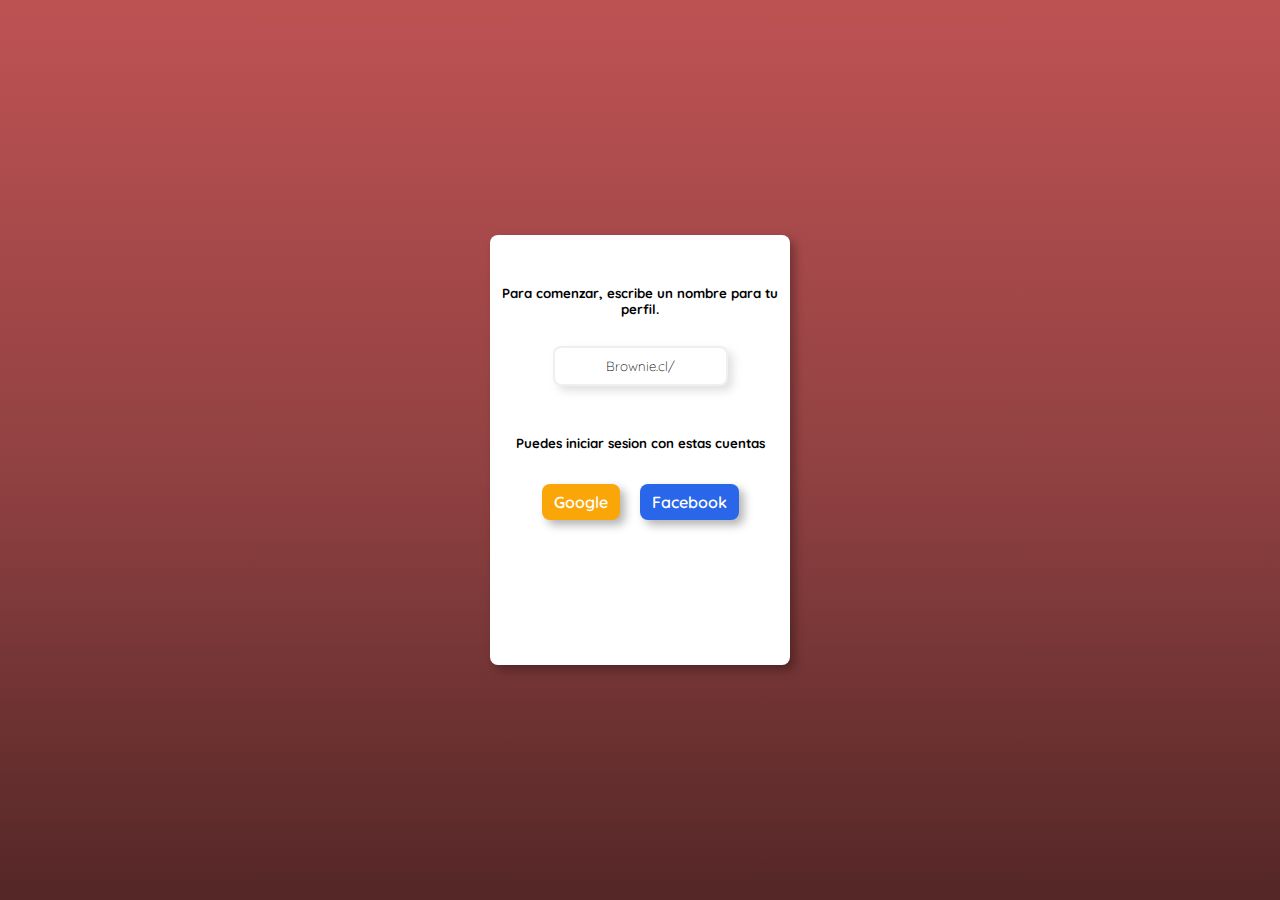
==== crearperfil.html @ 1ac6d4af "primer commit" ====
<html lang="es">

<head>
    <meta charset="UTF-8">
    <meta http-equiv="X-UA-Compatible" content="IE=edge">
    <meta name="viewport" content="width=device-width, initial-scale=1.0">
    <title>Document</title>
    <link rel="preconnect" href="https://fonts.gstatic.com">
    <link href="https://fonts.googleapis.com/css2?family=Quicksand:wght@400;600&display=swap" rel="stylesheet">
    <link rel="stylesheet" href="css/style.css">
</head>

<body class="flex-center">
    <div class="card  sd   h-430 w-300 ">
        <div class="container  " style="text-align: center; margin-top: 50px;">
            <h5>Para comenzar, escribe un nombre para tu perfil.</h5>

            <input value="Brownie.cl/" type="text">
            <br><br>
            <h5>Puedes iniciar sesion con estas cuentas</h5>
        </div>


        <div class="container flex-center ">
            <button class=" sd " style="border: 0px; background-color:rgb(250, 166, 9);">Google</button>
            <button class="sd " style="border: 0px; background-color:rgb(41, 102, 233);">Facebook</button>

        </div>
    </div>

</body>

</html>
---- css/style.css ----
/* Este css esta siendo creado con la intencion de poder seruna estructura
 generica para la creacion del citio provisioriamente llamado "Brownie.cl" */
    
    @import url('https://fonts.googleapis.com/css2?family=Quicksand:wght@400;600&display=swap');
    /* Flex */
    
    .flex-center {
        display: flex;
        justify-content: center;
        align-items: center;
    }
    
    .flex-foot {
        display: flex;
        justify-content: space-between;
    }
    /* Etiquetas */
    
    input {
        border: 2px solid rgb(240, 238, 238);
        border-radius: 8px;
        margin: 7px;
        box-shadow: 5px 5px 8px rgba(211, 211, 211, 0.692);
        font-family: 'Quicksand', sans-serif;
        font-weight: 300;
        outline: none;
        width: 175px;
        height: 40px;
        text-align: center;
    }
    
    a {
        padding: 10px;
        font-size: small;
    }
    
    a:link,
    a:visited {
        text-decoration: none;
        color: black;
    }
    
    a:hover {
        color: lightcoral;
    }
    
    button:active {
        background-color: lightcoral;
    }
    
    button:hover {
        background-color: rgb(180, 75, 75);
    }
    
    button {
        border: 1px solid #3837374d;
        border-radius: 8px;
        padding: 8px;
        padding-left: 12px;
        padding-right: 12px;
        margin: 10px;
        font-size: medium;
        font-family: 'Quicksand', sans-serif;
        font-weight: 600;
        outline: none;
        background-color: rgb(160, 57, 57);
        color: white;
    }
    
    body {
        font-family: 'Quicksand', sans-serif;
        font-size: medium;
        font-weight: 600;
        background: rgb(85, 39, 39);
        background: linear-gradient(0deg, rgba(85, 39, 39, 1) 1%, rgba(145, 65, 66, 1) 48%, rgba(190, 82, 83, 1) 100%);
    }
    /* CONTENEDORES */
    
    .card {
        background-color: white;
        border-radius: 8px;
        width: min-content;
    }
    /* clases de tamaño y espaciado*/
    
    .p-card {
        padding-top: 50px;
        padding-left: 50px;
        padding-right: 50px;
    }
    
    .p-b {
        50px
    }
    
    .h-100 {
        height: 100%;
    }
    
    .h-430 {
        height: 430px;
    }
    
    .w-300 {
        width: 300px;
    }
    
    .sd {
        box-shadow: 5px 5px 10px rgba(0, 0, 0, 0.301);
    }
    
    .border {
        border: 1px solid red;
    }
    
    .logo {
        padding-left: 20px;
        padding-right: 20px;
        text-align: center;
    }
    
    .session-in {
        text-align: center;
    }
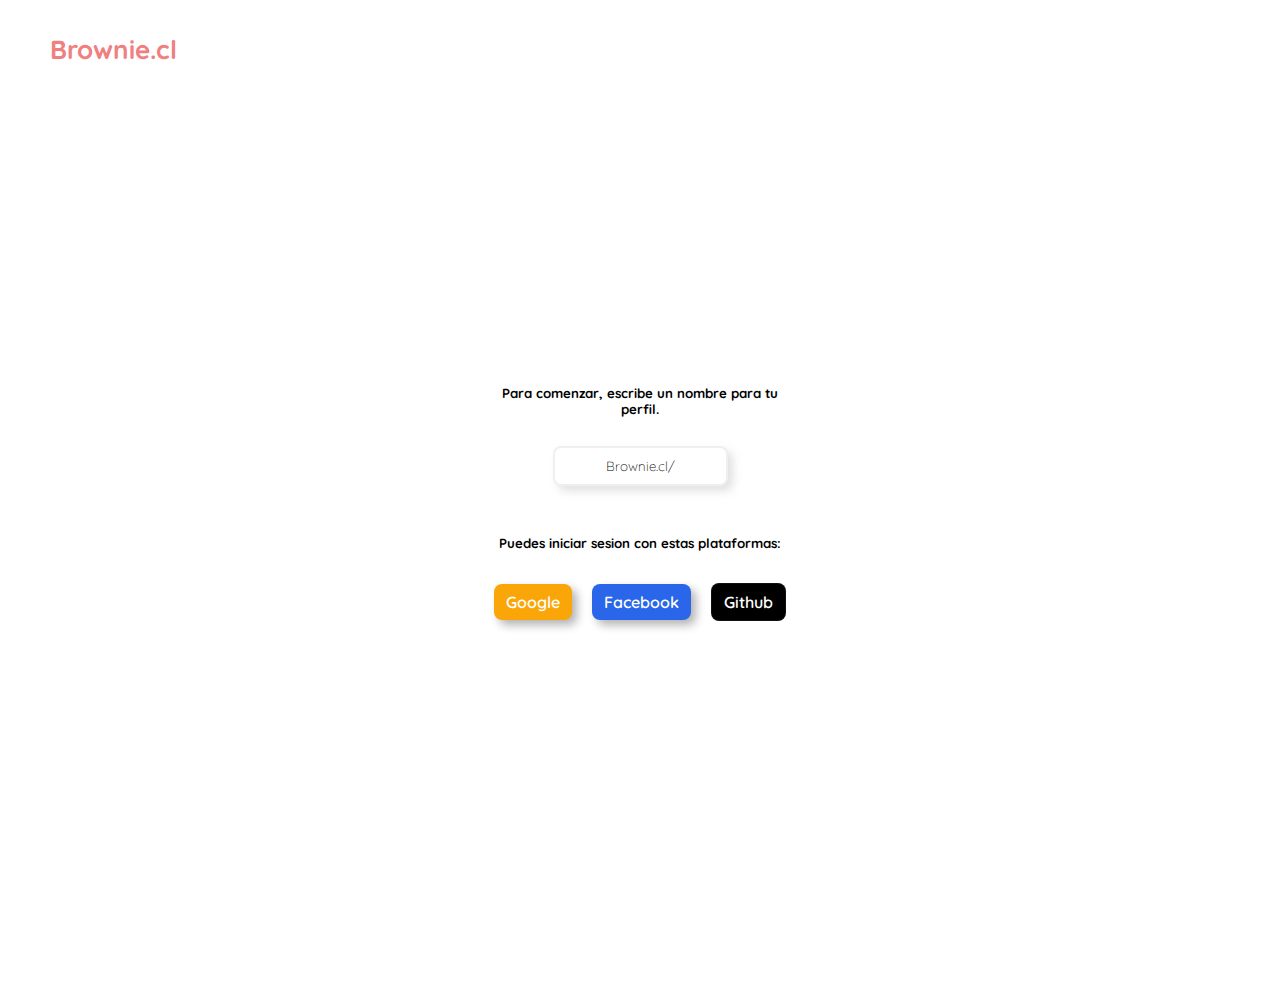
==== commit 93d758d1: "" ====
--- a/crearperfil.html
+++ b/crearperfil.html
@@ -10,22 +10,31 @@
     <link rel="stylesheet" href="css/style.css">
 </head>
 
-<body class="flex-center">
-    <div class="card  sd   h-430 w-300 ">
-        <div class="container  " style="text-align: center; margin-top: 50px;">
-            <h5>Para comenzar, escribe un nombre para tu perfil.</h5>
+<body style="margin:0px;">
+    <a href="index.html">
+        <h1 style="margin-left: 50px;">Brownie.cl</h1>
+    </a>
+    <div class="h-100 rder flex-center">
+        <div class="card   h-430 w-300 ">
+            <div class="container  " style="text-align: center; margin-top: 50px;">
+                <h5>Para comenzar, escribe un nombre para tu perfil.</h5>
 
-            <input value="Brownie.cl/" type="text">
-            <br><br>
-            <h5>Puedes iniciar sesion con estas cuentas</h5>
+                <input value="Brownie.cl/" type="text">
+                <br><br>
+                <h5>Puedes iniciar sesion con estas plataformas:</h5>
+            </div>
+
+
+            <div class="container flex-center ">
+                <button class=" sd " style="border: 0px; background-color:rgb(250, 166, 9);">Google</button>
+                <button class="sd " style="border: 0px; background-color:rgb(41, 102, 233);">Facebook</button>
+                <br> <button style="background-color: black;">Github</button>
+
+
+            </div>
+
         </div>
 
-
-        <div class="container flex-center ">
-            <button class=" sd " style="border: 0px; background-color:rgb(250, 166, 9);">Google</button>
-            <button class="sd " style="border: 0px; background-color:rgb(41, 102, 233);">Facebook</button>
-
-        </div>
     </div>
 
 </body>
--- a/css/style.css
+++ b/css/style.css
@@ -71,8 +71,6 @@
         font-family: 'Quicksand', sans-serif;
         font-size: medium;
         font-weight: 600;
-        background: rgb(85, 39, 39);
-        background: linear-gradient(0deg, rgba(85, 39, 39, 1) 1%, rgba(145, 65, 66, 1) 48%, rgba(190, 82, 83, 1) 100%);
     }
     /* CONTENEDORES */
     
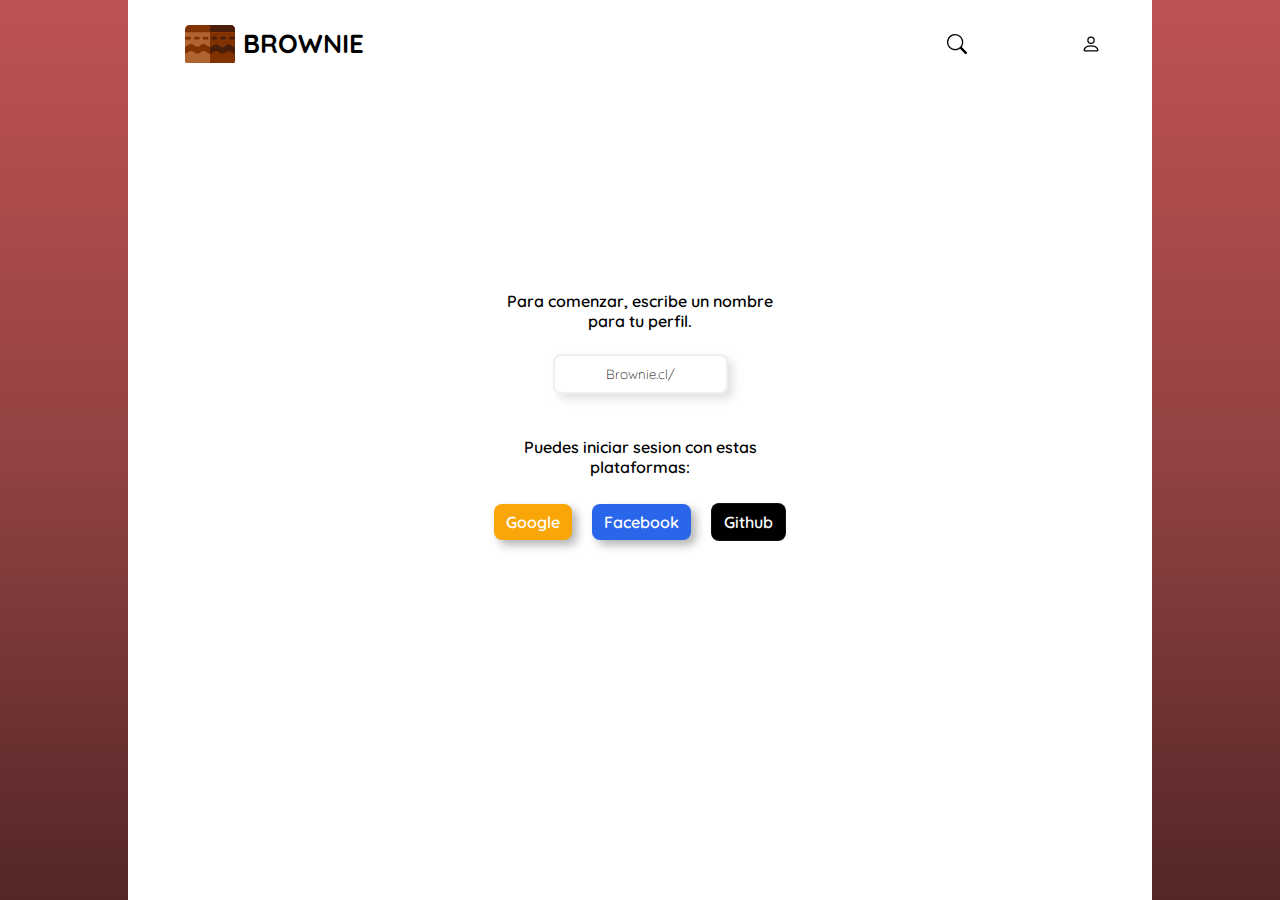
==== commit 81f9ba76: "2do commit" ====
--- a/crearperfil.html
+++ b/crearperfil.html
@@ -10,33 +10,49 @@
     <link rel="stylesheet" href="css/style.css">
 </head>
 
-<body style="margin:0px;">
-    <a href="index.html">
-        <h1 style="margin-left: 50px;">Brownie.cl</h1>
-    </a>
-    <div class="h-100 rder flex-center">
-        <div class="card   h-430 w-300 ">
-            <div class="container  " style="text-align: center; margin-top: 50px;">
-                <h5>Para comenzar, escribe un nombre para tu perfil.</h5>
+<body style="margin:0px;" class="flex-center">
+    <div class="container-bg  ">
+        <div class="flex-separation  " style="width: 100%;">
+            <div class="h-logo ">
+                <a href="index.html" class="flex-center">
+                    <img src="img/brownie.svg" style="width: 50px;">
 
-                <input value="Brownie.cl/" type="text">
-                <br><br>
-                <h5>Puedes iniciar sesion con estas plataformas:</h5>
+                    <h1 style="margin-left: 5%;">BROWNIE</h1>
+                </a>
+            </div>
+            <div class="link-u flex-separation ">
+
+                <img src="img/search.svg" alt="">
+                <img src="img/person.svg" alt="">
             </div>
 
+        </div>
+        <div class=" content  " style="margin-top: 15%;">
+            <div class="card  h-430 w-300  ">
+                <div class="container  " style="text-align: center; margin-top: 50px;">
 
-            <div class="container flex-center ">
-                <button class=" sd " style="border: 0px; background-color:rgb(250, 166, 9);">Google</button>
-                <button class="sd " style="border: 0px; background-color:rgb(41, 102, 233);">Facebook</button>
-                <br> <button style="background-color: black;">Github</button>
+                    <p>Para comenzar, escribe un nombre para tu perfil.</p>
 
+
+                    <input value="Brownie.cl/" type="text">
+                    <br><br>
+                    <p> Puedes iniciar sesion con estas plataformas:</p>
+
+                </div>
+
+
+                <div class="container flex-center ">
+                    <button class=" sd " style="border: 0px; background-color:rgb(250, 166, 9);">Google</button>
+                    <button class="sd " style="border: 0px; background-color:rgb(41, 102, 233);">Facebook</button>
+                    <br> <button style="background-color: black;">Github</button>
+
+
+                </div>
 
             </div>
 
         </div>
 
-    </div>
-
 </body>
 
 </html>--- a/css/style.css
+++ b/css/style.css
@@ -1,122 +1,178 @@
-    /* Este css esta siendo creado con la intencion de poder seruna estructura
+/* Este css esta siendo creado con la intencion de poder seruna estructura
  generica para la creacion del citio provisioriamente llamado "Brownie.cl" */
-    
-    @import url('https://fonts.googleapis.com/css2?family=Quicksand:wght@400;600&display=swap');
-    /* Flex */
-    
-    .flex-center {
-        display: flex;
-        justify-content: center;
-        align-items: center;
+
+@import url('https://fonts.googleapis.com/css2?family=Quicksand:wght@400;600&display=swap');
+
+/* Flex */
+
+.flex-center {
+    display: flex;
+    justify-content: center;
+    align-items: center;
+}
+
+.flex-separation {
+    display: flex;
+    justify-content: space-between;
+}
+
+
+/* Etiquetas */
+
+input {
+    border: 2px solid rgb(240, 238, 238);
+    border-radius: 8px;
+    margin: 7px;
+    box-shadow: 5px 5px 8px rgba(211, 211, 211, 0.692);
+    font-family: 'Quicksand', sans-serif;
+    font-weight: 300;
+    outline: none;
+    width: 175px;
+    height: 40px;
+    text-align: center;
+}
+
+a {
+    padding: 10px;
+    font-size: small;
+}
+
+a:link,
+a:visited {
+    text-decoration: none;
+    color: black;
+}
+
+a:hover {
+    color: lightcoral;
+}
+
+button:active {
+    background-color: lightcoral;
+}
+
+button:hover {
+    background-color: rgb(180, 75, 75);
+}
+
+button {
+    border: 1px solid #3837374d;
+    border-radius: 8px;
+    padding: 8px;
+    padding-left: 12px;
+    padding-right: 12px;
+    margin: 10px;
+    font-size: medium;
+    font-family: 'Quicksand', sans-serif;
+    font-weight: 600;
+    outline: none;
+    background-color: rgb(160, 57, 57);
+    color: white;
+}
+
+body {
+    font-family: 'Quicksand', sans-serif;
+    font-size: medium;
+    font-weight: 600;
+}
+
+
+/* CONTENEDORES */
+
+.content {
+    display: flex;
+    justify-content: center;
+}
+
+.border-b {
+    border-bottom: 1px solid grey;
+}
+
+.container-bg {
+    width: 100%;
+    height: 100%;
+    background-color: white;
+}
+
+.link-u {
+    width: 15%;
+    margin-right: 5%;
+}
+
+.link-u img {
+    width: 20px;
+}
+
+.h-logo {
+    margin-left: 5%;
+}
+
+.card {
+    background-color: white;
+    border-radius: 8px;
+    width: min-content;
+}
+
+
+/* clases de tamaño y espaciado*/
+
+.m-0 {
+    margin: 0px;
+}
+
+.p-0 {
+    padding: 0px;
+}
+
+.p-card {
+    padding-top: 50px;
+    padding-left: 50px;
+    padding-right: 50px;
+}
+
+.p-b {
+    50px
+}
+
+.h-100 {
+    height: 100%;
+}
+
+.h-430 {
+    height: 430px;
+}
+
+.w-300 {
+    width: 300px;
+}
+
+.sd {
+    box-shadow: 5px 5px 10px rgba(0, 0, 0, 0.301);
+}
+
+.border {
+    border: 1px solid red;
+}
+
+.logo {
+    padding-left: 20px;
+    padding-right: 20px;
+    text-align: center;
+}
+
+.session-in {
+    text-align: center;
+}
+
+@media screen and (min-width: 500px) {
+    body {
+        background: rgb(85, 39, 39);
+        background: linear-gradient(0deg, rgba(85, 39, 39, 1) 1%, rgba(145, 65, 66, 1) 48%, rgba(190, 82, 83, 1) 100%);
     }
-    
-    .flex-foot {
-        display: flex;
-        justify-content: space-between;
+    .container-bg {
+        width: 80%;
     }
-    /* Etiquetas */
-    
-    input {
-        border: 2px solid rgb(240, 238, 238);
-        border-radius: 8px;
-        margin: 7px;
-        box-shadow: 5px 5px 8px rgba(211, 211, 211, 0.692);
-        font-family: 'Quicksand', sans-serif;
-        font-weight: 300;
-        outline: none;
-        width: 175px;
-        height: 40px;
-        text-align: center;
-    }
-    
-    a {
-        padding: 10px;
-        font-size: small;
-    }
-    
-    a:link,
-    a:visited {
-        text-decoration: none;
-        color: black;
-    }
-    
-    a:hover {
-        color: lightcoral;
-    }
-    
-    button:active {
-        background-color: lightcoral;
-    }
-    
-    button:hover {
-        background-color: rgb(180, 75, 75);
-    }
-    
-    button {
-        border: 1px solid #3837374d;
-        border-radius: 8px;
-        padding: 8px;
-        padding-left: 12px;
-        padding-right: 12px;
-        margin: 10px;
-        font-size: medium;
-        font-family: 'Quicksand', sans-serif;
-        font-weight: 600;
-        outline: none;
-        background-color: rgb(160, 57, 57);
-        color: white;
-    }
-    
-    body {
-        font-family: 'Quicksand', sans-serif;
-        font-size: medium;
-        font-weight: 600;
-    }
-    /* CONTENEDORES */
-    
-    .card {
-        background-color: white;
-        border-radius: 8px;
-        width: min-content;
-    }
-    /* clases de tamaño y espaciado*/
-    
-    .p-card {
-        padding-top: 50px;
-        padding-left: 50px;
-        padding-right: 50px;
-    }
-    
-    .p-b {
-        50px
-    }
-    
-    .h-100 {
-        height: 100%;
-    }
-    
-    .h-430 {
-        height: 430px;
-    }
-    
-    .w-300 {
-        width: 300px;
-    }
-    
-    .sd {
-        box-shadow: 5px 5px 10px rgba(0, 0, 0, 0.301);
-    }
-    
-    .border {
-        border: 1px solid red;
-    }
-    
-    .logo {
-        padding-left: 20px;
-        padding-right: 20px;
-        text-align: center;
-    }
-    
-    .session-in {
-        text-align: center;
-    }+}
+
+
+}